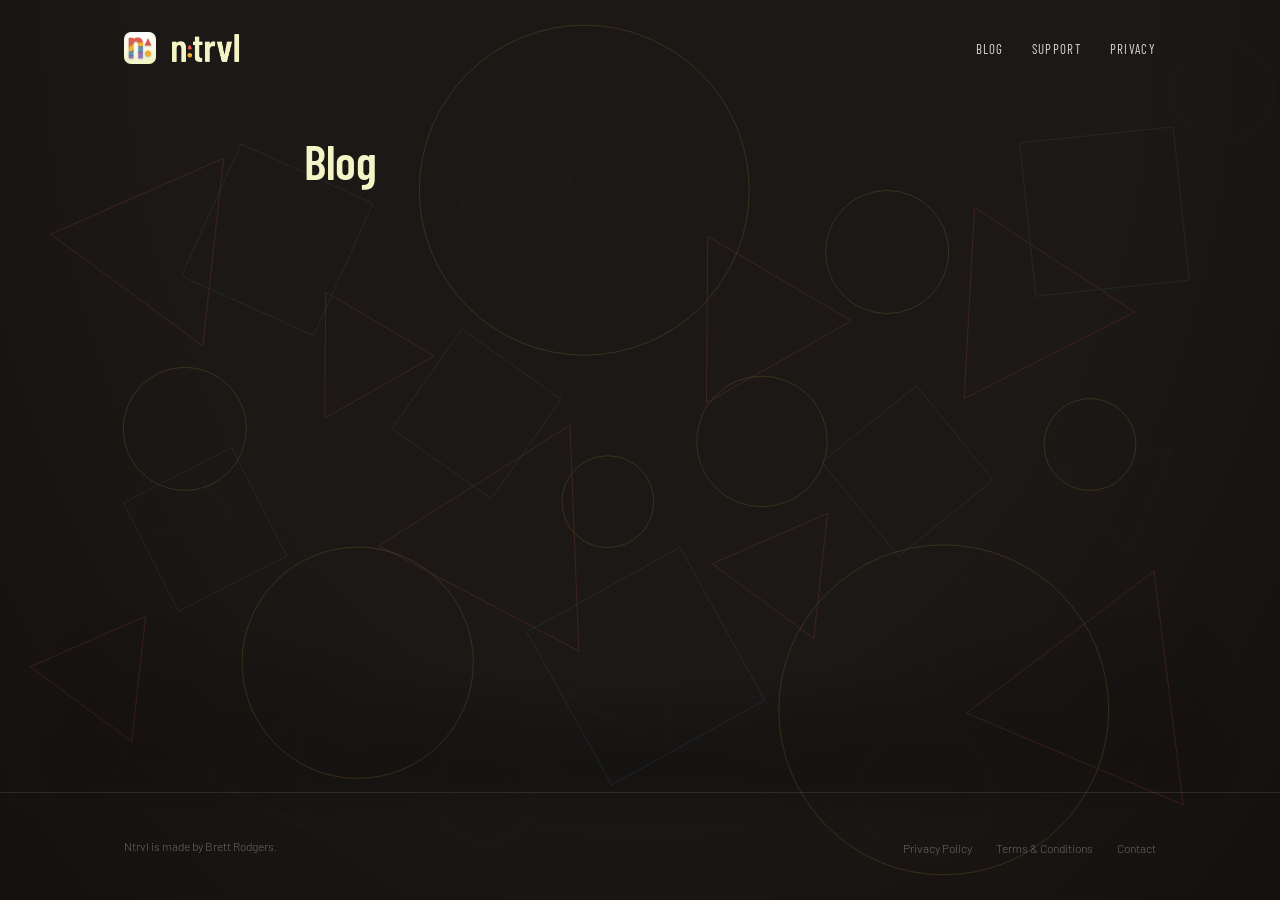
==== blog/index.html @ 7e502e08 "Initial site: landing page, legal pages, blog, support - Landing page with SEO-optimized copy, App S" ====
<!DOCTYPE html>
<html lang="en">
<head>
  <meta charset="utf-8">
  <meta name="viewport" content="width=device-width, initial-scale=1">
  <title>Blog — Ntrvl</title>
  <meta name="description" content="Updates, thoughts, and stories from the maker of Ntrvl.">

  <meta property="og:title" content="Blog — Ntrvl">
  <meta property="og:description" content="Updates, thoughts, and stories from the maker of Ntrvl.">
  <meta property="og:url" content="https://ntrvlapp.com/blog/">
  <meta property="og:type" content="website">

  <link rel="canonical" href="https://ntrvlapp.com/blog/">
  <link rel="icon" type="image/png" href="../assets/images/ntrvl-icon.png">
  <link rel="stylesheet" href="../assets/css/style.css">
</head>
<body>

  <div class="bg-scene" aria-hidden="true">
    <img class="bg-scene__layer bg-scene__layer--lower" src="../assets/images/bg-lower-layer.svg" alt="">
    <img class="bg-scene__layer bg-scene__layer--mid" src="../assets/images/bg-mid-shading.svg" alt="">
    <img class="bg-scene__layer bg-scene__layer--top" src="../assets/images/bg-top-layer.svg" alt="">
  </div>

  <div class="page">

    <header class="site-header">
      <div class="wrap wrap--wide">
        <a href="/" class="wordmark"><img src="../assets/images/ntrvl-icon.png" alt="" class="wordmark__icon" height="32"><img src="../assets/images/ntrvl-logo-wordmark.png" alt="Ntrvl" height="28"></a>
        <nav aria-label="Main navigation">
          <ul class="site-nav">
            <li><a href="/blog/" aria-current="page">Blog</a></li>
            <li><a href="/support">Support</a></li>
            <li><a href="/privacy-policy">Privacy</a></li>
          </ul>
        </nav>
      </div>
    </header>

    <main class="blog-list">
      <div class="wrap">
        <header>
          <h1 class="page-title">Blog</h1>
        </header>

        <ul class="blog-list__items">
          <!-- Add posts here, newest first:
          <li class="blog-list__item">
            <a href="/blog/post?p=2026-04-01-why-i-built-ntrvl">Why I built Ntrvl</a>
            <p class="blog-list__date">April 1, 2026</p>
          </li>
          -->
        </ul>
      </div>
    </main>

    <footer class="site-footer">
      <div class="wrap wrap--wide">
        <p class="site-footer__copy">Ntrvl is made by Brett Rodgers.</p>
        <nav aria-label="Footer navigation">
          <ul class="site-footer__links">
            <li><a href="/privacy-policy">Privacy Policy</a></li>
            <li><a href="/terms-and-conditions">Terms &amp; Conditions</a></li>
            <li><a href="/support">Contact</a></li>
          </ul>
        </nav>
      </div>
    </footer>

  </div>
</body>
</html>
---- assets/css/style.css ----
@import url('https://fonts.googleapis.com/css2?family=Barlow+Condensed:wght@300;400;500;600&family=Barlow:wght@300;400;500&display=swap');

/* --------------------------------------------------------
   Tokens
   -------------------------------------------------------- */
:root {
  /* Surface */
  --surface-dark: #1B1816;
  --surface-dark-gradient: radial-gradient(
    ellipse at 50% 0%,
    #1B1816 56%,
    #14100D 100%
  );

  /* Phase — active (bright) */
  --work-active: #E05C4E;
  --rest-active: #F2AF33;
  --break-active: #6193AE;

  /* Phase — muted (background shapes) */
  --work-muted: #F4A69E;
  --rest-muted: #F2D297;
  --break-muted: #9DC4E0;

  /* Brand */
  --cream: #F3F5C6;
  --accent: #E05C4E;

  /* Text */
  --text-primary: #FFFFFF;
  --text-secondary: rgba(255, 255, 255, 0.85);
  --text-muted: rgba(255, 255, 255, 0.35);
  --heading-color: #F3F5C6;

  /* Border */
  --border: rgba(255, 255, 255, 0.1);

  /* Font stacks */
  --font-body: 'Barlow', sans-serif;
  --font-display: 'Barlow Condensed', sans-serif;

  /* Spacing */
  --space-xs: 8px;
  --space-sm: 16px;
  --space-md: 24px;
  --space-lg: 40px;
  --space-xl: 60px;
  --space-2xl: 80px;
}

/* --------------------------------------------------------
   Reset
   -------------------------------------------------------- */
*, *::before, *::after { box-sizing: border-box; margin: 0; padding: 0; }

html {
  scroll-behavior: smooth;
  -webkit-text-size-adjust: 100%;
}

body {
  background: var(--surface-dark);
  color: var(--text-primary);
  font-family: var(--font-body);
  font-weight: 300;
  line-height: 1.7;
  overflow-x: hidden;
}

img, svg { display: block; max-width: 100%; }
a { color: var(--accent); text-decoration: none; }
a:hover { text-decoration: underline; }

/* --------------------------------------------------------
   Background Layers
   -------------------------------------------------------- */
.bg-scene {
  position: fixed;
  inset: 0;
  z-index: 0;
  overflow: hidden;
  background: var(--surface-dark-gradient);
}

.bg-scene__layer {
  position: absolute;
  min-width: 100%;
  min-height: 100%;
  top: 50%;
  left: 50%;
  transform: translate(-50%, -50%);
}

.bg-scene__layer--lower { opacity: 0.3; }
.bg-scene__layer--mid {
  mix-blend-mode: multiply;
  opacity: 0.6;
  top: auto;
  bottom: 0;
  left: 50%;
  transform: translateX(-50%);
  min-height: 50%;
}
.bg-scene__layer--top {
  mix-blend-mode: hard-light;
  opacity: 0.5;
}

/* --------------------------------------------------------
   Layout
   -------------------------------------------------------- */
.page {
  position: relative;
  z-index: 1;
  min-height: 100vh;
  display: flex;
  flex-direction: column;
}

.wrap {
  width: 100%;
  max-width: 720px;
  margin: 0 auto;
  padding: 0 var(--space-md);
}

.wrap--wide {
  max-width: 1080px;
}

/* --------------------------------------------------------
   Site Header
   -------------------------------------------------------- */
.site-header {
  padding: 32px 0;
}

.site-header .wrap {
  display: flex;
  align-items: center;
  justify-content: space-between;
}

.wordmark {
  display: flex;
  align-items: center;
  gap: 16px;
  text-decoration: none;
}
.wordmark:hover { text-decoration: none; opacity: 0.8; }
.wordmark__icon { height: 32px; width: 32px; border-radius: 7px; }

.site-nav {
  display: flex;
  gap: 28px;
  list-style: none;
}

.site-nav a {
  font-family: var(--font-display);
  font-weight: 400;
  font-size: 13px;
  letter-spacing: 0.1em;
  text-transform: uppercase;
  color: var(--text-secondary);
  text-decoration: none;
  transition: color 0.2s;
}

.site-nav a:hover {
  color: var(--text-primary);
  text-decoration: none;
}

/* --------------------------------------------------------
   Typography
   -------------------------------------------------------- */
.page-title {
  font-family: var(--font-display);
  font-weight: 600;
  font-size: clamp(36px, 6vw, 48px);
  line-height: 1.05;
  letter-spacing: -0.01em;
  color: var(--heading-color);
}

.section-label {
  font-family: var(--font-display);
  font-weight: 600;
  font-size: 13px;
  letter-spacing: 0.14em;
  text-transform: uppercase;
  color: var(--text-muted);
  margin-bottom: 12px;
}

.meta {
  font-size: 13px;
  color: var(--text-secondary);
  letter-spacing: 0.04em;
}

/* --------------------------------------------------------
   Hero (Landing Page)
   -------------------------------------------------------- */
.hero {
  padding: var(--space-xl) 0 var(--space-lg);
  text-align: center;
}

.hero__title {
  font-family: var(--font-display);
  font-weight: 600;
  font-size: clamp(36px, 7vw, 56px);
  line-height: 1.1;
  letter-spacing: -0.02em;
  color: var(--heading-color);
  max-width: 640px;
  margin: 0 auto var(--space-md);
}

.hero__tagline {
  font-family: var(--font-body);
  font-weight: 300;
  font-size: clamp(18px, 3vw, 22px);
  color: var(--text-secondary);
  max-width: 480px;
  margin: 0 auto var(--space-lg);
  line-height: 1.5;
}

.hero__badge {
  display: inline-block;
  margin-bottom: var(--space-xl);
  transition: opacity 0.2s;
}
.hero__badge:hover { opacity: 0.85; }
.hero__badge img { height: 54px; }

/* --------------------------------------------------------
   Screenshots (inside hero)
   -------------------------------------------------------- */
.screenshots__gallery {
  display: grid;
  grid-template-columns: repeat(auto-fit, minmax(200px, 1fr));
  gap: 20px;
}

.screenshots__gallery figure {
  margin: 0;
}

.screenshots__gallery img {
  width: 100%;
  border-radius: 12px;
  box-shadow: 0 4px 24px rgba(0, 0, 0, 0.3);
}

.screenshots__gallery figcaption {
  font-size: 13px;
  color: var(--text-muted);
  text-align: center;
  margin-top: 10px;
}

/* --------------------------------------------------------
   Features
   -------------------------------------------------------- */
.features {
  padding: var(--space-xl) 0 var(--space-2xl);
}

.features__grid {
  display: grid;
  grid-template-columns: 1fr;
  gap: 48px;
}

.feature {
  text-align: center;
}

.feature__shape {
  width: 48px;
  height: 48px;
  margin: 0 auto 20px;
}

.feature__name {
  font-family: var(--font-display);
  font-weight: 500;
  font-size: 20px;
  letter-spacing: 0.02em;
  margin-bottom: var(--space-xs);
}

.feature__name--work { color: var(--work-active); }
.feature__name--rest { color: var(--rest-active); }
.feature__name--break { color: var(--break-active); }

.feature__desc {
  font-size: 15px;
  color: var(--text-secondary);
  max-width: 320px;
  margin: 0 auto;
  line-height: 1.6;
}

/* --------------------------------------------------------
   Closing CTA
   -------------------------------------------------------- */
.closing-cta {
  padding: var(--space-2xl) 0;
  text-align: center;
}

.closing-cta__title {
  font-family: var(--font-display);
  font-weight: 500;
  font-size: clamp(24px, 4vw, 36px);
  line-height: 1.15;
  color: var(--heading-color);
  max-width: 480px;
  margin: 0 auto var(--space-lg);
}

/* --------------------------------------------------------
   Blog
   -------------------------------------------------------- */
.blog-list {
  padding: var(--space-lg) 0 var(--space-2xl);
  flex: 1;
}

.blog-list header {
  margin-bottom: var(--space-lg);
}

.blog-list__items {
  list-style: none;
}

.blog-list__item {
  padding: var(--space-md) 0;
  border-bottom: 1px solid var(--border);
}

.blog-list__item a {
  color: var(--heading-color);
  font-family: var(--font-display);
  font-weight: 500;
  font-size: 22px;
  text-decoration: none;
  transition: color 0.2s;
}

.blog-list__item a:hover {
  color: var(--text-primary);
  text-decoration: none;
}

.blog-list__date {
  font-size: 13px;
  color: var(--text-muted);
  margin-top: 4px;
}

.blog-post {
  padding: var(--space-lg) 0 var(--space-2xl);
  flex: 1;
}

.blog-post header {
  margin-bottom: var(--space-lg);
}

.blog-post__content h2 {
  font-family: var(--font-display);
  font-weight: 600;
  font-size: 22px;
  color: var(--heading-color);
  margin: var(--space-lg) 0 var(--space-sm);
}

.blog-post__content h3 {
  font-family: var(--font-display);
  font-weight: 500;
  font-size: 18px;
  color: var(--heading-color);
  margin: var(--space-md) 0 var(--space-xs);
}

.blog-post__content p {
  font-size: 15px;
  color: var(--text-secondary);
  line-height: 1.7;
  margin-bottom: var(--space-sm);
}

.blog-post__content ul,
.blog-post__content ol {
  font-size: 15px;
  color: var(--text-secondary);
  line-height: 1.7;
  margin-bottom: var(--space-sm);
  padding-left: var(--space-md);
}

.blog-post__content a {
  color: var(--accent);
}

.blog-post__content blockquote {
  border-left: 3px solid var(--border);
  padding-left: var(--space-sm);
  color: var(--text-muted);
  margin-bottom: var(--space-sm);
}

.blog-post__content code {
  background: rgba(255, 255, 255, 0.06);
  padding: 2px 6px;
  border-radius: 4px;
  font-size: 14px;
}

.blog-post__content pre {
  background: rgba(255, 255, 255, 0.06);
  padding: var(--space-sm);
  border-radius: 8px;
  overflow-x: auto;
  margin-bottom: var(--space-sm);
}

.blog-post__content pre code {
  background: none;
  padding: 0;
}

.blog-post__content img {
  border-radius: 8px;
  margin: var(--space-sm) 0;
}

/* --------------------------------------------------------
   Legal Pages
   -------------------------------------------------------- */
.legal {
  padding: var(--space-lg) 0 var(--space-2xl);
  flex: 1;
}

.legal header {
  margin-bottom: 48px;
}

.legal section {
  margin-bottom: 32px;
}

.legal h2 {
  font-family: var(--font-display);
  font-weight: 600;
  font-size: 13px;
  letter-spacing: 0.14em;
  text-transform: uppercase;
  color: var(--text-muted);
  margin-bottom: 10px;
}

.legal p {
  font-size: 15px;
  color: var(--text-secondary);
  line-height: 1.7;
}

.legal hr {
  border: none;
  border-top: 1px solid var(--border);
  margin: 36px 0;
}

/* --------------------------------------------------------
   Support Page
   -------------------------------------------------------- */
.support-content {
  padding: var(--space-lg) 0 var(--space-2xl);
  flex: 1;
}

.support-content p {
  font-size: 15px;
  color: var(--text-secondary);
  line-height: 1.7;
}

.support-content section {
  margin-bottom: 32px;
}

/* --------------------------------------------------------
   Site Footer
   -------------------------------------------------------- */
.site-footer {
  padding: var(--space-lg) 0;
  border-top: 1px solid var(--border);
  margin-top: auto;
}

.site-footer .wrap {
  display: flex;
  flex-wrap: wrap;
  justify-content: space-between;
  align-items: center;
  gap: var(--space-sm);
}

.site-footer__copy {
  font-size: 12px;
  color: var(--text-muted);
}

.site-footer__links {
  display: flex;
  gap: var(--space-md);
  list-style: none;
}

.site-footer__links a {
  font-size: 12px;
  color: var(--text-muted);
  text-decoration: none;
  transition: color 0.2s;
}

.site-footer__links a:hover {
  color: var(--text-secondary);
}

/* --------------------------------------------------------
   Responsive
   -------------------------------------------------------- */
@media (min-width: 600px) {
  .features__grid {
    grid-template-columns: repeat(2, 1fr);
  }

  .screenshots__gallery {
    grid-template-columns: repeat(3, 1fr);
  }
}

@media (min-width: 768px) {
  .hero { padding: 100px 0 var(--space-xl); }

  .features__grid {
    grid-template-columns: repeat(4, 1fr);
  }

  .screenshots__gallery {
    grid-template-columns: repeat(4, 1fr);
  }
}

@media (max-width: 480px) {
  .site-nav { gap: var(--space-sm); }
  .site-nav a { font-size: 11px; }

  .site-footer .wrap {
    flex-direction: column;
    text-align: center;
  }

  .screenshots__gallery {
    grid-template-columns: repeat(2, 1fr);
    gap: 12px;
  }
}
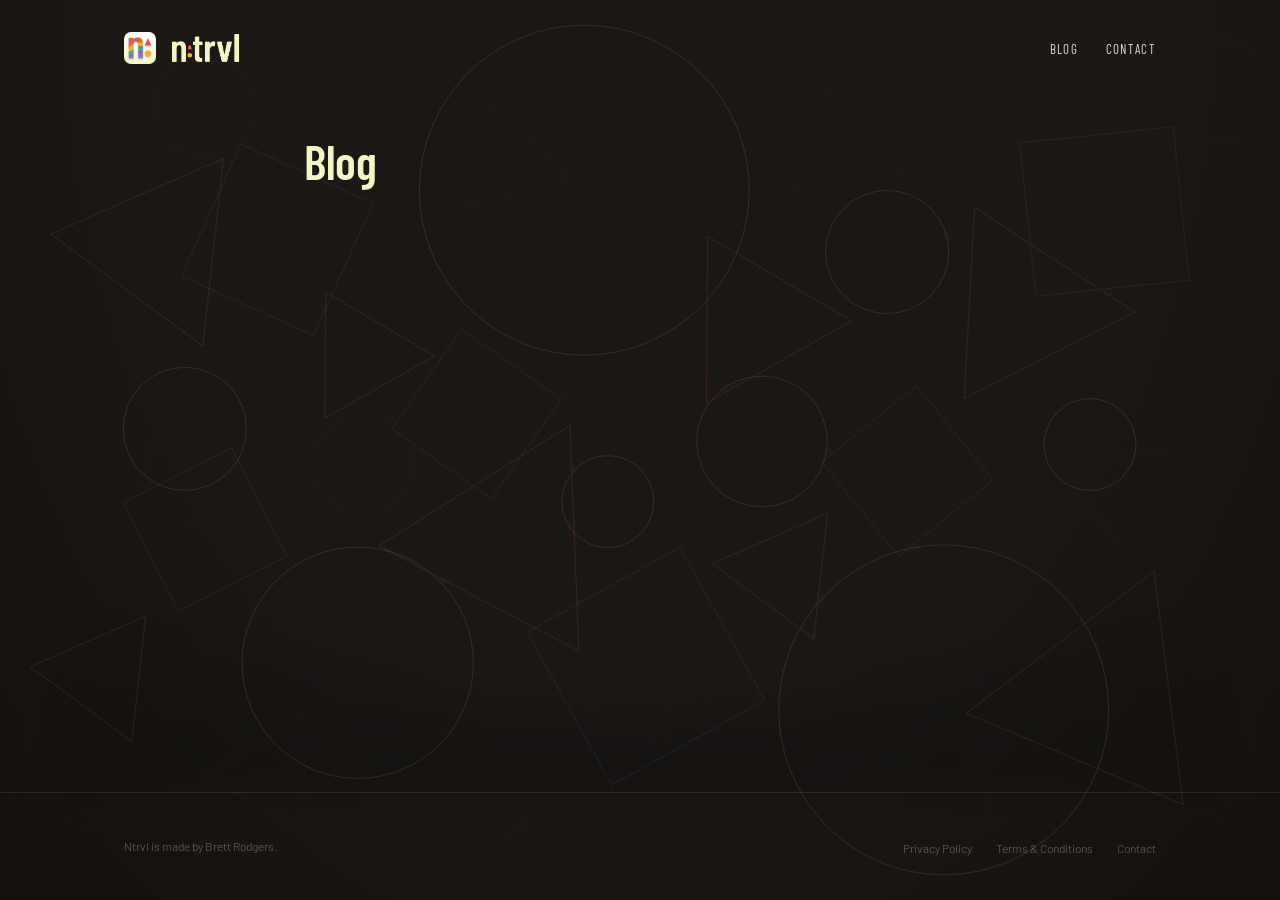
==== commit 08e91a7c: "Update nav, rename support to contact, new copy - Remove Privacy from main nav (stays in footer) - R" ====
--- a/blog/index.html
+++ b/blog/index.html
@@ -31,8 +31,7 @@
         <nav aria-label="Main navigation">
           <ul class="site-nav">
             <li><a href="/blog/" aria-current="page">Blog</a></li>
-            <li><a href="/support">Support</a></li>
-            <li><a href="/privacy-policy">Privacy</a></li>
+            <li><a href="/contact">Contact</a></li>
           </ul>
         </nav>
       </div>
--- a/assets/css/style.css
+++ b/assets/css/style.css
@@ -307,6 +307,29 @@
 }
 
 /* --------------------------------------------------------
+   Contact Button
+   -------------------------------------------------------- */
+.contact-btn {
+  display: inline-block;
+  font-family: var(--font-display);
+  font-weight: 500;
+  font-size: 16px;
+  letter-spacing: 0.02em;
+  color: var(--cream);
+  border: 1.5px solid var(--cream);
+  border-radius: 999px;
+  padding: 12px 32px;
+  text-decoration: none;
+  transition: background 0.2s, color 0.2s;
+}
+
+.contact-btn:hover {
+  background: var(--cream);
+  color: var(--surface-dark);
+  text-decoration: none;
+}
+
+/* --------------------------------------------------------
    Closing CTA
    -------------------------------------------------------- */
 .closing-cta {
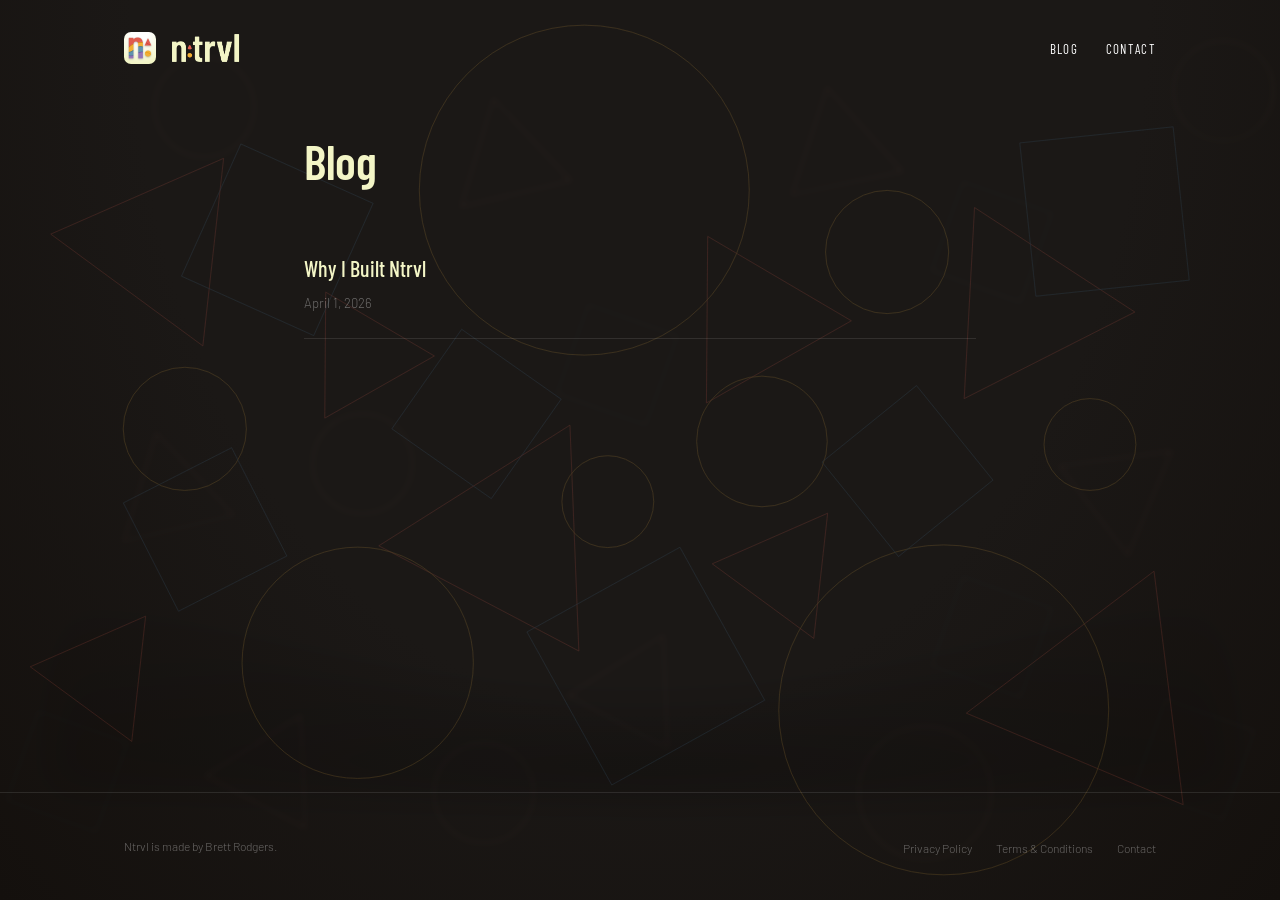
==== commit 8457b81e: "Add blog post, button tokens, design polish - First blog post: Why I Built Ntrvl - Reusable button t" ====
--- a/blog/index.html
+++ b/blog/index.html
@@ -30,7 +30,7 @@
         <a href="/" class="wordmark"><img src="../assets/images/ntrvl-icon.png" alt="" class="wordmark__icon" height="32"><img src="../assets/images/ntrvl-logo-wordmark.png" alt="Ntrvl" height="28"></a>
         <nav aria-label="Main navigation">
           <ul class="site-nav">
-            <li><a href="/blog/" aria-current="page">Blog</a></li>
+            <li><a href="/blog/post?p=why-i-built-ntrvl" aria-current="page">Blog</a></li>
             <li><a href="/contact">Contact</a></li>
           </ul>
         </nav>
@@ -44,12 +44,10 @@
         </header>
 
         <ul class="blog-list__items">
-          <!-- Add posts here, newest first:
           <li class="blog-list__item">
-            <a href="/blog/post?p=2026-04-01-why-i-built-ntrvl">Why I built Ntrvl</a>
+            <a href="/blog/post?p=why-i-built-ntrvl">Why I Built Ntrvl</a>
             <p class="blog-list__date">April 1, 2026</p>
           </li>
-          -->
         </ul>
       </div>
     </main>
--- a/assets/css/style.css
+++ b/assets/css/style.css
@@ -6,6 +6,7 @@
 :root {
   /* Surface */
   --surface-dark: #1B1816;
+  --surface-raised: #242120;
   --surface-dark-gradient: radial-gradient(
     ellipse at 50% 0%,
     #1B1816 56%,
@@ -28,7 +29,7 @@
 
   /* Text */
   --text-primary: #FFFFFF;
-  --text-secondary: rgba(255, 255, 255, 0.85);
+  --text-secondary: #FFFFFF;
   --text-muted: rgba(255, 255, 255, 0.35);
   --heading-color: #F3F5C6;
 
@@ -229,12 +230,16 @@
   line-height: 1.5;
 }
 
+.hero__badges {
+  display: flex;
+  justify-content: center;
+  margin-bottom: var(--space-xl);
+}
+
 .hero__badge {
-  display: inline-block;
-  margin-bottom: var(--space-xl);
   transition: opacity 0.2s;
 }
-.hero__badge:hover { opacity: 0.85; }
+.hero__badge:hover { opacity: 0.85; text-decoration: none; }
 .hero__badge img { height: 54px; }
 
 /* --------------------------------------------------------
@@ -307,26 +312,51 @@
 }
 
 /* --------------------------------------------------------
-   Contact Button
-   -------------------------------------------------------- */
-.contact-btn {
+   Buttons
+   -------------------------------------------------------- */
+.btn {
   display: inline-block;
   font-family: var(--font-display);
   font-weight: 500;
   font-size: 16px;
   letter-spacing: 0.02em;
+  border-radius: 999px;
+  padding: 14px 36px;
+  text-decoration: none;
+  transition: background 0.2s, color 0.2s, border-color 0.2s;
+  cursor: pointer;
+}
+.btn:hover { text-decoration: none; }
+
+.btn--primary {
+  background: var(--work-active);
+  color: #FFFFFF;
+  border: 1.5px solid var(--work-active);
+}
+.btn--primary:hover {
+  background: #C8493D;
+  border-color: #C8493D;
+}
+
+.btn--secondary {
+  background: transparent;
+  color: var(--work-active);
+  border: 1.5px solid var(--work-active);
+}
+.btn--secondary:hover {
+  background: var(--work-active);
+  color: #FFFFFF;
+}
+
+/* Contact page uses cream variant */
+.btn--secondary-cream {
+  background: transparent;
   color: var(--cream);
   border: 1.5px solid var(--cream);
-  border-radius: 999px;
-  padding: 12px 32px;
-  text-decoration: none;
-  transition: background 0.2s, color 0.2s;
-}
-
-.contact-btn:hover {
+}
+.btn--secondary-cream:hover {
   background: var(--cream);
   color: var(--surface-dark);
-  text-decoration: none;
 }
 
 /* --------------------------------------------------------
@@ -397,6 +427,12 @@
   margin-bottom: var(--space-lg);
 }
 
+.blog-post__content {
+  background: var(--surface-raised);
+  padding: var(--space-lg) var(--space-lg);
+  border-radius: 12px;
+}
+
 .blog-post__content h2 {
   font-family: var(--font-display);
   font-weight: 600;
@@ -429,7 +465,7 @@
   padding-left: var(--space-md);
 }
 
-.blog-post__content a {
+.blog-post__content a:not(.btn) {
   color: var(--accent);
 }
 
@@ -465,6 +501,10 @@
   margin: var(--space-sm) 0;
 }
 
+.blog-post__content a.btn {
+  margin-top: var(--space-sm);
+}
+
 /* --------------------------------------------------------
    Legal Pages
    -------------------------------------------------------- */
@@ -585,6 +625,12 @@
   }
 }
 
+@media (max-width: 600px) {
+  .blog-post__content {
+    padding: var(--space-md) var(--space-md);
+  }
+}
+
 @media (max-width: 480px) {
   .site-nav { gap: var(--space-sm); }
   .site-nav a { font-size: 11px; }
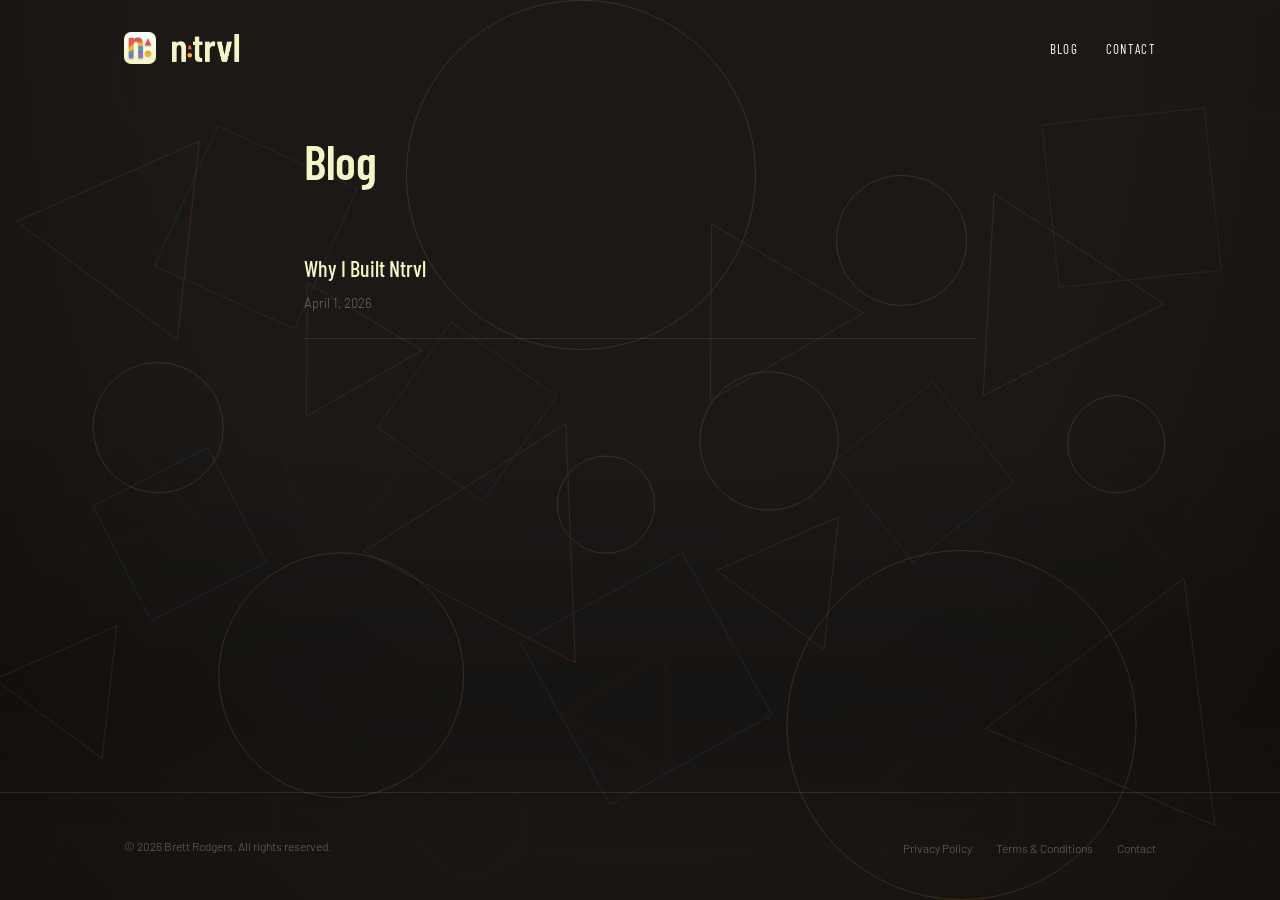
==== commit 71924585: "Style contact page with elevated surface, dynamic copyright year, fix background scaling - Contact p" ====
--- a/blog/index.html
+++ b/blog/index.html
@@ -30,7 +30,7 @@
         <a href="/" class="wordmark"><img src="../assets/images/ntrvl-icon.png" alt="" class="wordmark__icon" height="32"><img src="../assets/images/ntrvl-logo-wordmark.png" alt="Ntrvl" height="28"></a>
         <nav aria-label="Main navigation">
           <ul class="site-nav">
-            <li><a href="/blog/post?p=why-i-built-ntrvl" aria-current="page">Blog</a></li>
+            <li><a href="/blog/post.html?p=why-i-built-ntrvl" aria-current="page">Blog</a></li>
             <li><a href="/contact">Contact</a></li>
           </ul>
         </nav>
@@ -45,7 +45,7 @@
 
         <ul class="blog-list__items">
           <li class="blog-list__item">
-            <a href="/blog/post?p=why-i-built-ntrvl">Why I Built Ntrvl</a>
+            <a href="/blog/post.html?p=why-i-built-ntrvl">Why I Built Ntrvl</a>
             <p class="blog-list__date">April 1, 2026</p>
           </li>
         </ul>
@@ -54,7 +54,7 @@
 
     <footer class="site-footer">
       <div class="wrap wrap--wide">
-        <p class="site-footer__copy">Ntrvl is made by Brett Rodgers.</p>
+        <p class="site-footer__copy">&copy; <script>document.write(new Date().getFullYear())</script> Brett Rodgers. All rights reserved.</p>
         <nav aria-label="Footer navigation">
           <ul class="site-footer__links">
             <li><a href="/privacy-policy">Privacy Policy</a></li>
--- a/assets/css/style.css
+++ b/assets/css/style.css
@@ -85,11 +85,11 @@
 
 .bg-scene__layer {
   position: absolute;
-  min-width: 100%;
-  min-height: 100%;
-  top: 50%;
-  left: 50%;
-  transform: translate(-50%, -50%);
+  width: 100%;
+  height: 100%;
+  top: 0;
+  left: 0;
+  object-fit: cover;
 }
 
 .bg-scene__layer--lower { opacity: 0.3; }
@@ -98,9 +98,7 @@
   opacity: 0.6;
   top: auto;
   bottom: 0;
-  left: 50%;
-  transform: translateX(-50%);
-  min-height: 50%;
+  object-position: center bottom;
 }
 .bg-scene__layer--top {
   mix-blend-mode: hard-light;
@@ -503,6 +501,12 @@
 
 .blog-post__content a.btn {
   margin-top: var(--space-sm);
+  color: #FFFFFF;
+}
+
+.blog-post__content p:has(a.btn) {
+  text-align: center;
+  margin-top: var(--space-lg);
 }
 
 /* --------------------------------------------------------
@@ -561,6 +565,12 @@
   margin-bottom: 32px;
 }
 
+.support-content__body {
+  background: var(--surface-raised);
+  padding: var(--space-lg) var(--space-lg);
+  border-radius: 12px;
+}
+
 /* --------------------------------------------------------
    Site Footer
    -------------------------------------------------------- */
@@ -626,7 +636,8 @@
 }
 
 @media (max-width: 600px) {
-  .blog-post__content {
+  .blog-post__content,
+  .support-content__body {
     padding: var(--space-md) var(--space-md);
   }
 }
